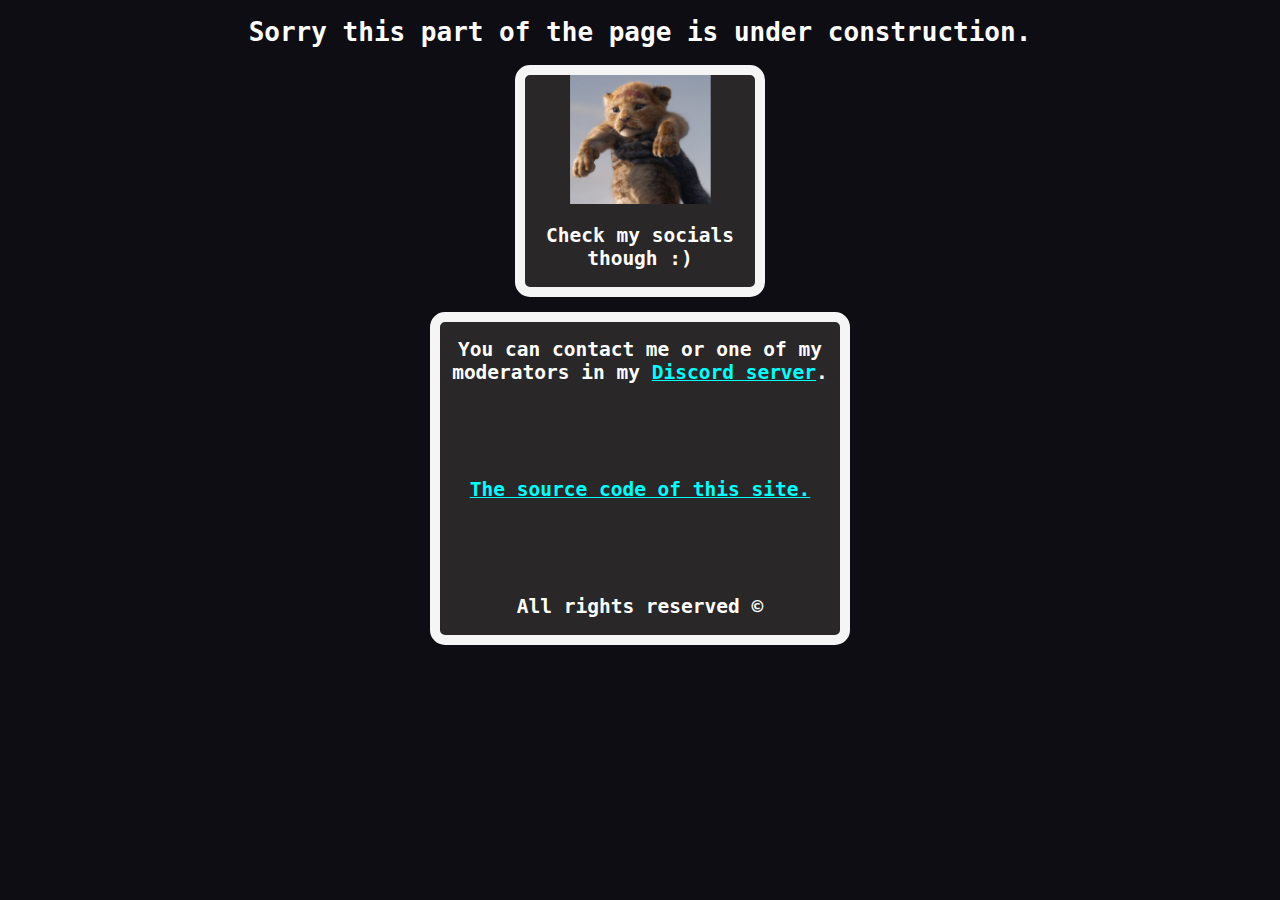
==== index.html @ 47179122 "Added ads" ====
<!DOCTYPE html>
<html lang="en">

<head>
  <script async src="https://pagead2.googlesyndication.com/pagead/js/adsbygoogle.js?client=ca-pub-6978028396153398"
     crossorigin="anonymous"></script>
  <link rel="stylesheet" href="style.css">
  <link rel="icon" href="logo.png">
  <meta charset="UTF-8">
  <meta http-equiv="X-UA-Compatible" content="IE=edge">
  <meta name="viewport" content="width=device-width, initial-scale=1.0">
  <title>Homepage</title>
</head>

<body>
  <h1>Sorry this part of the page is under construction.</h1>
  <div class="position">
    <div class="item">
      <div class="content">
        <a href="socials/index.html">
          <img src="socials/images/simba.png" class="social-logo" alt="Discord">
          <h2 class="itemtext">Check my socials though :)</h2>
        </a>
      </div>
    </div>
  </div>
  <div class="voetje">
    <footer>
      <h2 class="end">You can contact me or one of my moderators in my <a href="https://discord.gg/z48t39mW27"
          target="_blank" class="dc">Discord server</a>.
      </h2>
      <p></p>
      <h2 class="end"> <a class="dc" href="https://github.com/lamborghinigamer1/Lambo-socials">The source code of
          this site.</a></h2>
      <p></p>
      <h2 class="end">All rights reserved ©</h2>
    </footer>
  </div>
</body>

</html>
---- style.css ----
body {
    background-color: rgb(15, 13, 20);
}

h1,
h2,
h3,
h4,
h5,
h6 {
    color: white;
    font-family: monospace;
}

h1 {
    text-align: center;
}

.item {
    display: flex;
    border: solid;
    border-color: whitesmoke;
    border-width: 10px;
    width: 230px;
    background-color: rgba(73, 70, 65, 0.466);
    border-radius: 15px;
}

.item:hover {
    background-color: gray;
    border-color: rgb(161, 55, 55);
}

.social-logo {
    max-width: 230px;
}

.position {
    display: flex;
    flex-direction: row;
    justify-content: center;
    flex-wrap: wrap;
    gap: 15px;
}

.content {
    display: flex;
}

.itemtext {
    text-align: center;
}

footer {
    display: flex;
    flex-direction: column;
    gap: 15px;
    max-width: 400px;
    background-color: rgb(73, 70, 65, 0.466);
    border: solid;
    border-color: whitesmoke;
    border-width: 10px;
    border-radius: 15px;
}

.dc {
    color: aqua;
    text-decoration: underline;
}

.dc:hover {
    color: rgb(175, 223, 223);
}

.end {
    text-align: center;
}

.voetje {
    display: flex;
    gap: 15px;
    justify-content: center;
    margin-top: 15px;
}

a {
    text-decoration: none;
    gap: 5px;
}
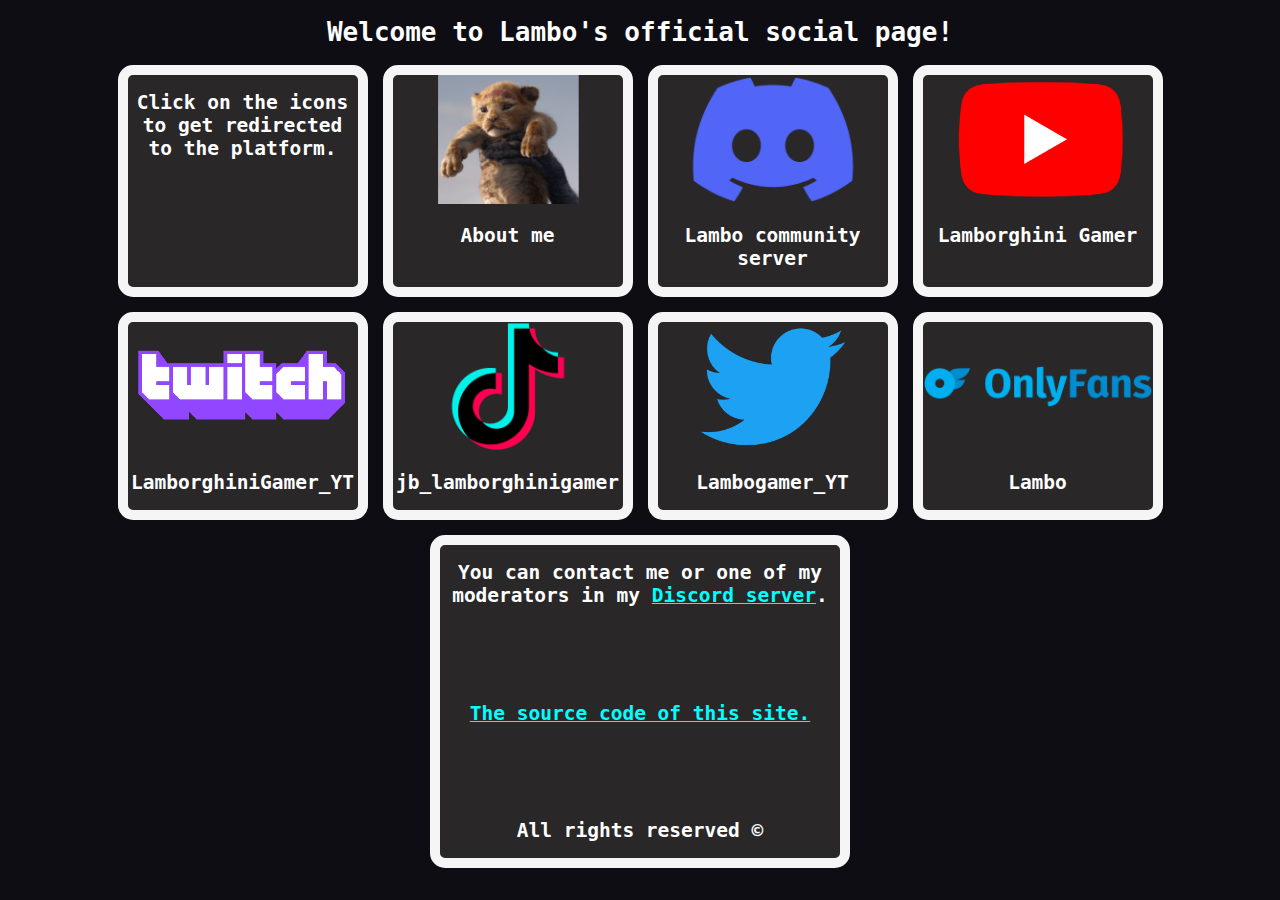
==== commit 4035ef31: "Update" ====
--- a/index.html
+++ b/index.html
@@ -2,40 +2,112 @@
 <html lang="en">
 
 <head>
-  <script async src="https://pagead2.googlesyndication.com/pagead/js/adsbygoogle.js?client=ca-pub-6978028396153398"
-     crossorigin="anonymous"></script>
-  <link rel="stylesheet" href="style.css">
-  <link rel="icon" href="logo.png">
-  <meta charset="UTF-8">
-  <meta http-equiv="X-UA-Compatible" content="IE=edge">
-  <meta name="viewport" content="width=device-width, initial-scale=1.0">
-  <title>Homepage</title>
+    <link rel="stylesheet" href="style/style.css">
+    <link rel="icon" href="logo.png">
+    <meta charset="UTF-8">
+    <meta http-equiv="X-UA-Compatible" content="IE=edge">
+    <meta name="viewport" content="width=device-width, initial-scale=1.0">
+    <title>Lambo's socials</title>
 </head>
 
 <body>
-  <h1>Sorry this part of the page is under construction.</h1>
-  <div class="position">
-    <div class="item">
-      <div class="content">
-        <a href="socials/index.html">
-          <img src="socials/images/simba.png" class="social-logo" alt="Discord">
-          <h2 class="itemtext">Check my socials though :)</h2>
-        </a>
-      </div>
+
+
+    <h1>Welcome to Lambo's official social page!</h1>
+
+    <div class="topbar"></div>
+    <div class="position">
+
+
+        <div class="item">
+            <div class="content">
+                <h2 class="itemtext">Click on the icons to get redirected to the platform.</h2>
+                </a>
+            </div>
+        </div>
+
+        <div class="item">
+            <div class="content">
+                <a href="pages/about-me.html">
+                    <img src="images/simba.png" class="social-logo" alt="Discord">
+                    <h2 class="itemtext">About me</h2>
+
+                </a>
+            </div>
+        </div>
+
+        <div class="item">
+            <div class="content">
+                <a href="https://discord.gg/z48t39mW27" target="_blank">
+                    <img src="images/discord-logo.png" class="social-logo" alt="Discord">
+                    <h2 class="itemtext">Lambo community server</h2>
+
+                </a>
+            </div>
+        </div>
+        <div class="item">
+            <div class="content">
+                <a href="https://www.youtube.com/channel/UCnRW7gN7dpmD7rCixHKHXfw" target="_blank">
+                    <img src="images/youtube-logo.png" class="social-logo" alt="Youtube">
+                    <h2 class="itemtext">Lamborghini Gamer</h2>
+
+                </a>
+            </div>
+        </div>
+
+        <div class="item">
+            <div class="content">
+                <a href="https://www.twitch.tv/lamborghinigamer_yt" target="_blank">
+                    <img src="images/twitch-logo.png" class="social-logo" alt="Twitch">
+                    <h2 class="itemtext">LamborghiniGamer_YT</h2>
+
+                </a>
+            </div>
+        </div>
+
+        <div class="item">
+            <div class="content">
+                <a href="https://www.tiktok.com/@jb_lamborghinigamer" target="_blank">
+                    <img src="images/tiktok-logo.png" class="social-logo" alt="Tiktok">
+                    <h2 class="itemtext">jb_lamborghinigamer</h2>
+
+                </a>
+            </div>
+        </div>
+
+        <div class="item">
+            <div class="content">
+                <a href="https://twitter.com/Lambogamer_YT" target="_blank">
+                    <img src="images/twitter-logo.png" class="social-logo" alt="Twitter">
+                    <h2 class="itemtext">Lambogamer_YT</h2>
+
+                </a>
+            </div>
+        </div>
+
+        <div class="item">
+            <div class="content">
+                <a href="https://www.youtube.com/watch?v=dQw4w9WgXcQ" target="_blank">
+                    <img src="images/onlyFans-logo.png" class="social-logo" alt="Onlyfans">
+                    <h2 class="itemtext">Lambo</h2>
+
+                </a>
+            </div>
+        </div>
     </div>
-  </div>
-  <div class="voetje">
-    <footer>
-      <h2 class="end">You can contact me or one of my moderators in my <a href="https://discord.gg/z48t39mW27"
-          target="_blank" class="dc">Discord server</a>.
-      </h2>
-      <p></p>
-      <h2 class="end"> <a class="dc" href="https://github.com/lamborghinigamer1/Lambo-socials">The source code of
-          this site.</a></h2>
-      <p></p>
-      <h2 class="end">All rights reserved ©</h2>
-    </footer>
-  </div>
+    <div class="voetje">
+        <footer>
+            <h2 class="end">You can contact me or one of my moderators in my <a href="https://discord.gg/z48t39mW27"
+                    target="_blank" class="dc">Discord server</a>.
+            </h2>
+            <p></p>
+            <h2 class="end"> <a class="dc" href="https://github.com/lamborghinigamer1/Lambo-socials">The source code of
+                    this site.</a></h2>
+            <p></p>
+            <h2 class="end">All rights reserved ©</h2>
+        </footer>
+    </div>
+
 </body>
 
 </html>--- a/style/style.css
+++ b/style/style.css
@@ -0,0 +1,91 @@
+body {
+    background-color: rgb(15, 13, 20);
+}
+
+h1,
+h2,
+h3,
+h4,
+h5,
+h6 {
+    color: white;
+    font-family: monospace;
+}
+
+h1 {
+    text-align: center;
+}
+
+.item {
+    display: flex;
+    border: solid;
+    border-color: whitesmoke;
+    border-width: 10px;
+    width: 230px;
+    background-color: rgba(73, 70, 65, 0.466);
+    border-radius: 15px;
+}
+
+.item:hover:not(:first-child) {
+    background-color: gray;
+    border-color: rgb(161, 55, 55);
+}
+.item:active{
+    transform: translateY(5px);
+}
+.social-logo {
+    max-width: 230px;
+}
+
+.position {
+    display: flex;
+    flex-direction: row;
+    justify-content: center;
+    flex-wrap: wrap;
+    gap: 15px;
+}
+
+.content {
+    display: flex;
+}
+
+.itemtext {
+    text-align: center;
+}
+
+footer {
+    display: flex;
+    flex-direction: column;
+    gap: 15px;
+    max-width: 400px;
+    background-color: rgb(73, 70, 65, 0.466);
+    border: solid;
+    border-color: whitesmoke;
+    border-width: 10px;
+    border-radius: 15px;
+}
+
+.dc {
+    color: aqua;
+    text-decoration: underline;
+}
+
+.dc:hover {
+    color: rgb(175, 223, 223);
+}
+
+.end {
+    text-align: center;
+}
+
+.voetje {
+    display: flex;
+    gap: 15px;
+    justify-content: center;
+    margin-top: 15px;
+}
+
+a {
+    text-decoration: none;
+    gap: 5px;
+}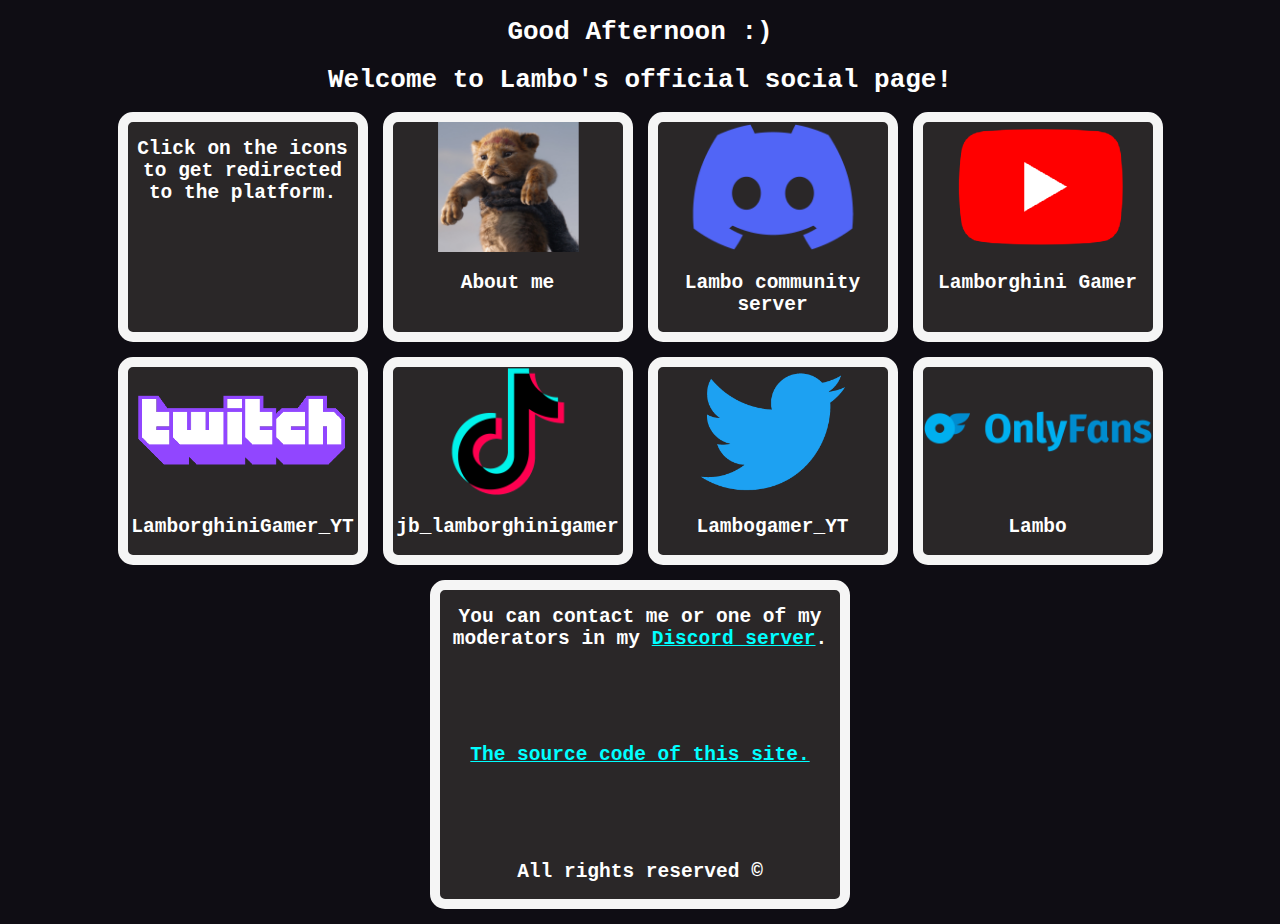
==== commit 07b8c725: "Update" ====
--- a/index.html
+++ b/index.html
@@ -12,7 +12,8 @@
 
 <body>
 
-
+    <h1 id="time">Good morning :)</h1>
+    <script src="scripts/time.js"></script>
     <h1>Welcome to Lambo's official social page!</h1>
 
     <div class="topbar"></div>
--- a/style/style.css
+++ b/style/style.css
@@ -30,7 +30,7 @@
     background-color: gray;
     border-color: rgb(161, 55, 55);
 }
-.item:active{
+.item:active:not(:first-child){
     transform: translateY(5px);
 }
 .social-logo {
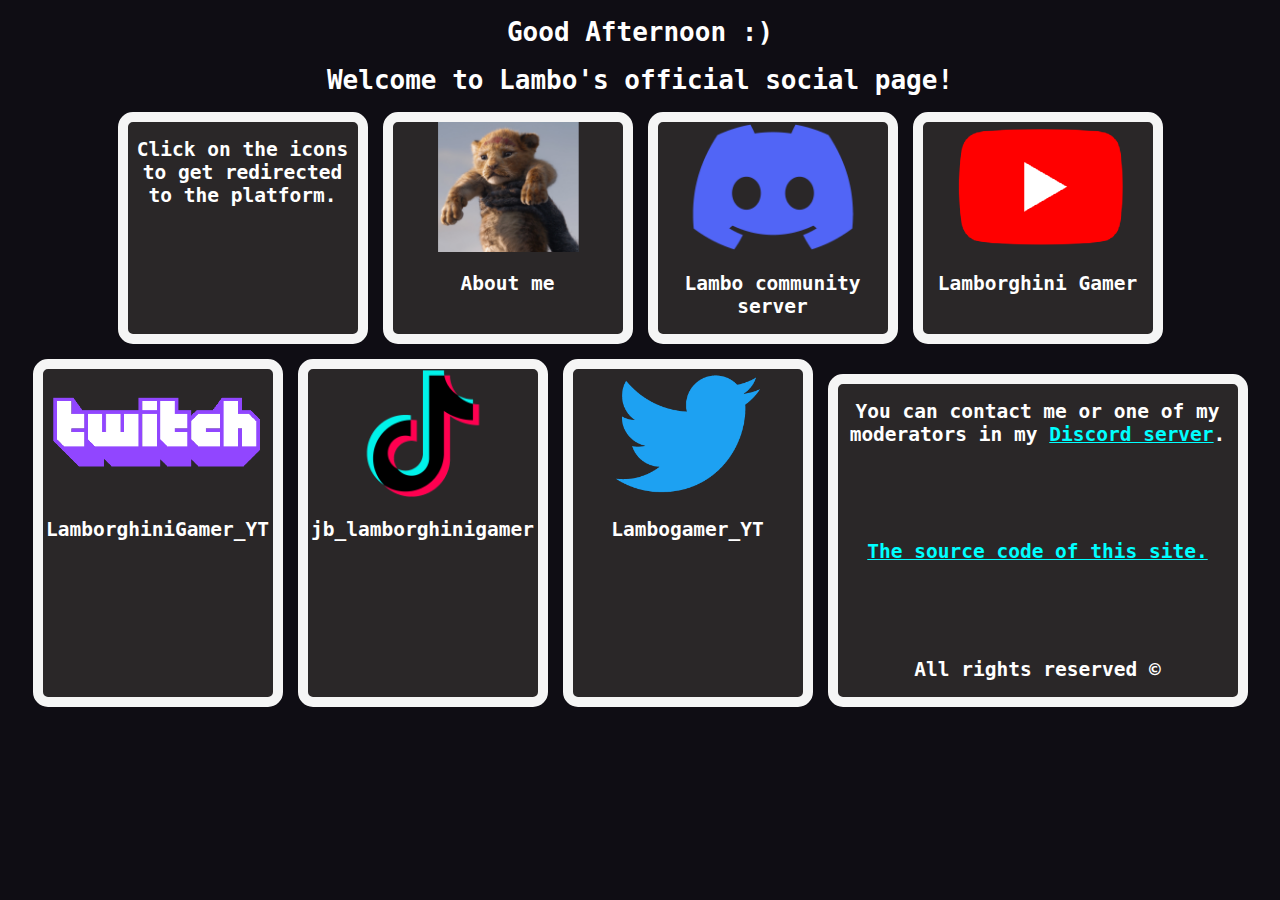
==== commit 347a2dca: "Update" ====
--- a/index.html
+++ b/index.html
@@ -86,7 +86,7 @@
             </div>
         </div>
 
-        <div class="item">
+        <!-- <div class="item">
             <div class="content">
                 <a href="https://www.youtube.com/watch?v=dQw4w9WgXcQ" target="_blank">
                     <img src="images/onlyFans-logo.png" class="social-logo" alt="Onlyfans">
@@ -95,7 +95,7 @@
                 </a>
             </div>
         </div>
-    </div>
+    </div> -->
     <div class="voetje">
         <footer>
             <h2 class="end">You can contact me or one of my moderators in my <a href="https://discord.gg/z48t39mW27"
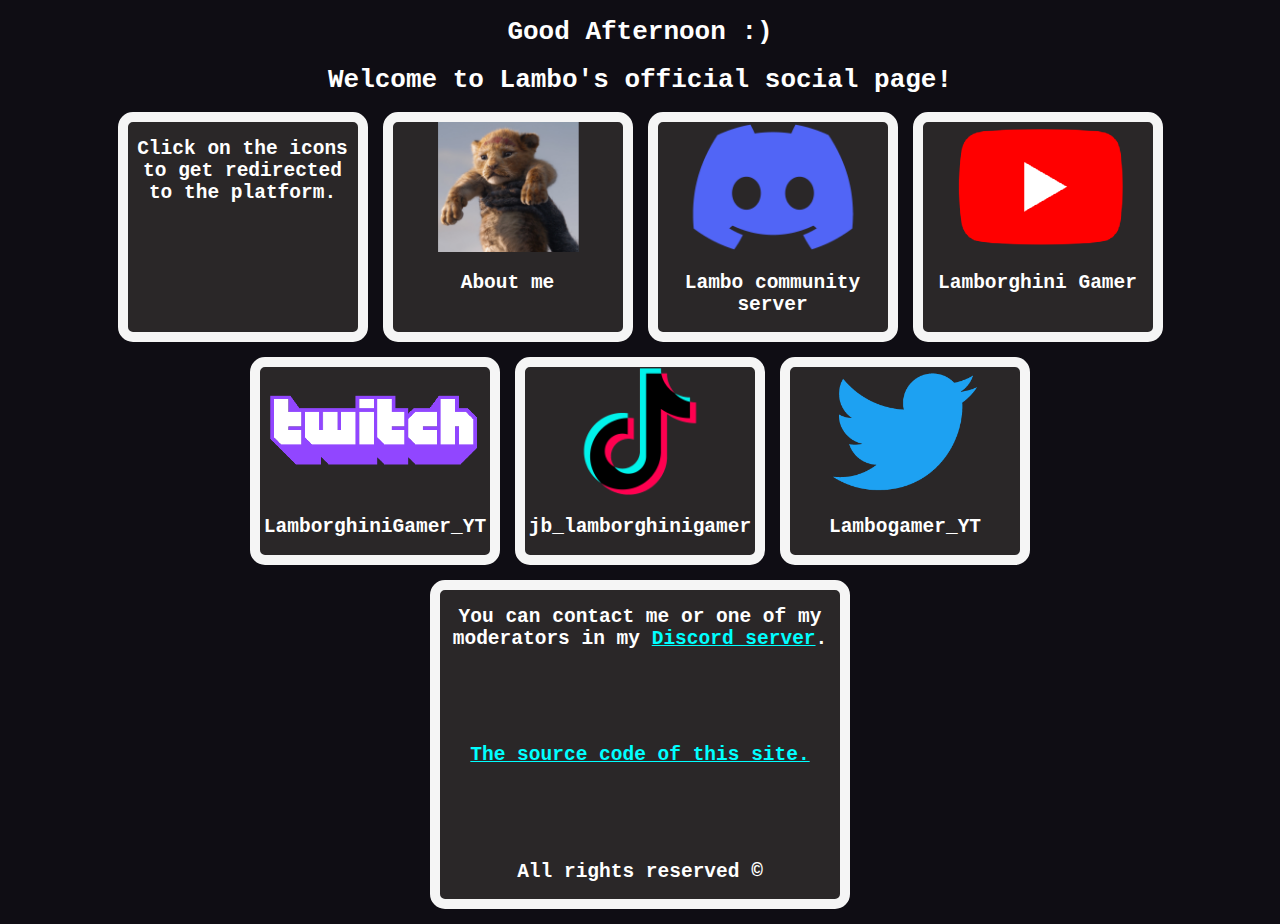
==== commit fe0f46e7: "update" ====
--- a/index.html
+++ b/index.html
@@ -16,7 +16,6 @@
     <script src="scripts/time.js"></script>
     <h1>Welcome to Lambo's official social page!</h1>
 
-    <div class="topbar"></div>
     <div class="position">
 
 
@@ -94,8 +93,8 @@
 
                 </a>
             </div>
-        </div>
-    </div> -->
+        </div> -->
+    </div>
     <div class="voetje">
         <footer>
             <h2 class="end">You can contact me or one of my moderators in my <a href="https://discord.gg/z48t39mW27"
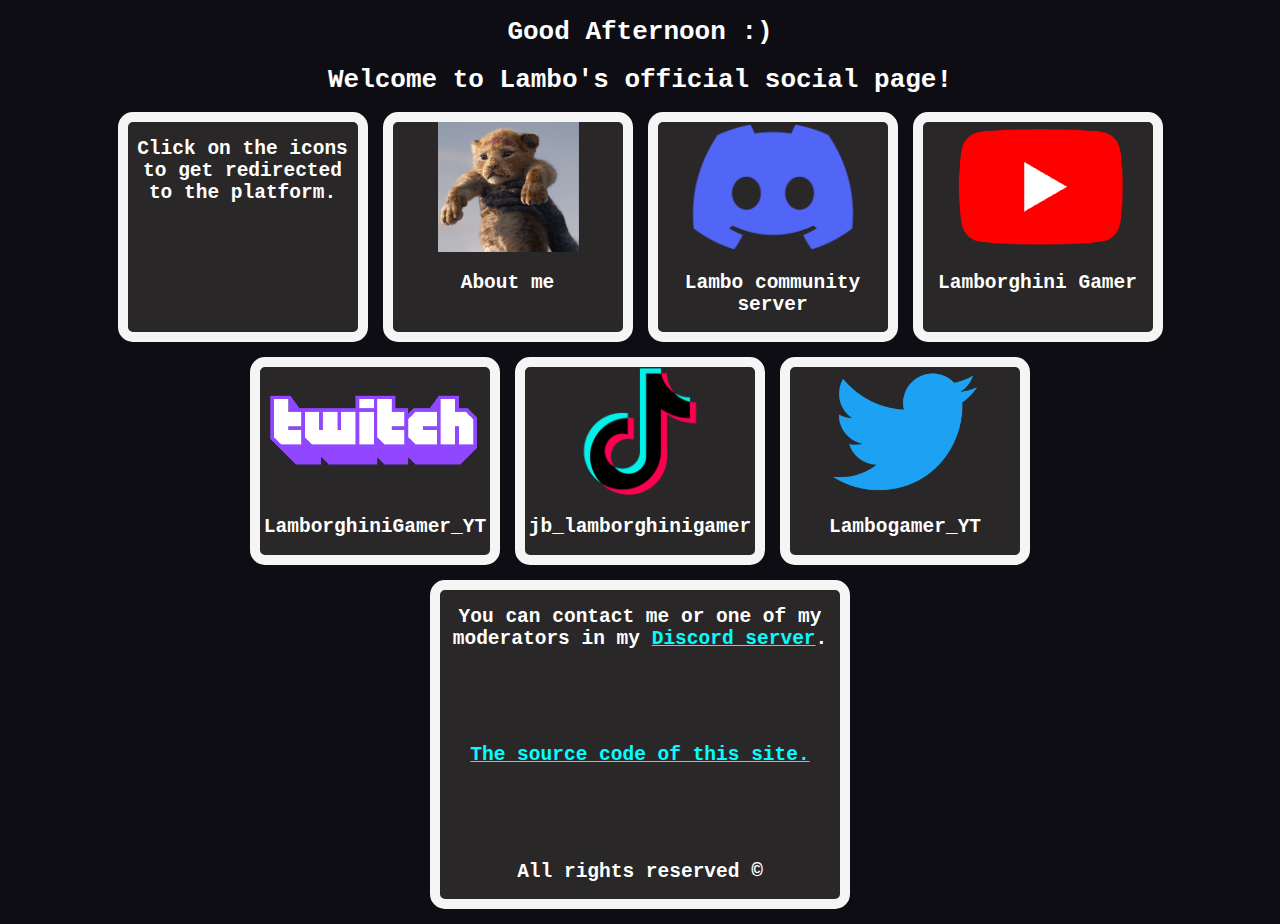
==== commit 3b3748a4: "update" ====
--- a/index.html
+++ b/index.html
@@ -13,7 +13,6 @@
 <body>
 
     <h1 id="time">Good morning :)</h1>
-    <script src="scripts/time.js"></script>
     <h1>Welcome to Lambo's official social page!</h1>
 
     <div class="position">
@@ -107,7 +106,7 @@
             <h2 class="end">All rights reserved ©</h2>
         </footer>
     </div>
-
+    <script src="scripts/index.js"></script>
 </body>
 
 </html>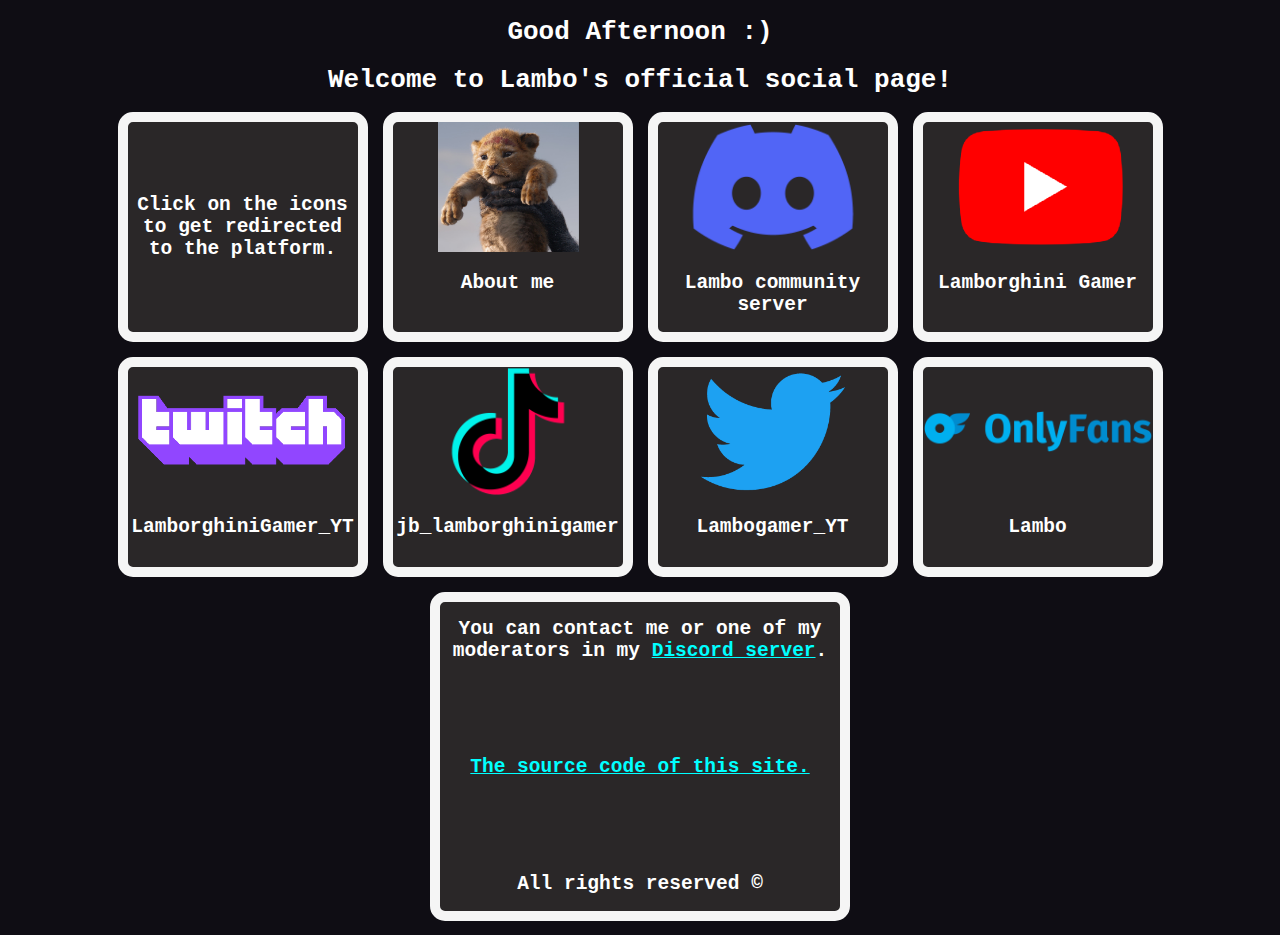
==== commit db96c853: "Update index.html" ====
--- a/index.html
+++ b/index.html
@@ -12,7 +12,7 @@
 
 <body>
 
-    <h1 id="time">Good morning :)</h1>
+    <h1 id="time"></h1>
     <h1>Welcome to Lambo's official social page!</h1>
 
     <div class="position">
@@ -84,7 +84,7 @@
             </div>
         </div>
 
-        <!-- <div class="item">
+        <div class="item">
             <div class="content">
                 <a href="https://www.youtube.com/watch?v=dQw4w9WgXcQ" target="_blank">
                     <img src="images/onlyFans-logo.png" class="social-logo" alt="Onlyfans">
@@ -92,7 +92,7 @@
 
                 </a>
             </div>
-        </div> -->
+        </div>
     </div>
     <div class="voetje">
         <footer>
--- a/style/style.css
+++ b/style/style.css
@@ -1,5 +1,6 @@
 body {
     background-color: rgb(15, 13, 20);
+    color: whitesmoke;
 }
 
 h1,
@@ -24,6 +25,7 @@
     width: 230px;
     background-color: rgba(73, 70, 65, 0.466);
     border-radius: 15px;
+    min-height: 200px;
 }
 
 .item:hover:not(:first-child) {
@@ -50,6 +52,9 @@
 }
 
 .itemtext {
+    display: flex;
+    flex-direction: column;
+    justify-content: center;
     text-align: center;
 }
 
@@ -88,4 +93,10 @@
 a {
     text-decoration: none;
     gap: 5px;
+}
+
+#backButton{
+    display: flex;
+    flex-direction: column;
+    justify-content: center;
 }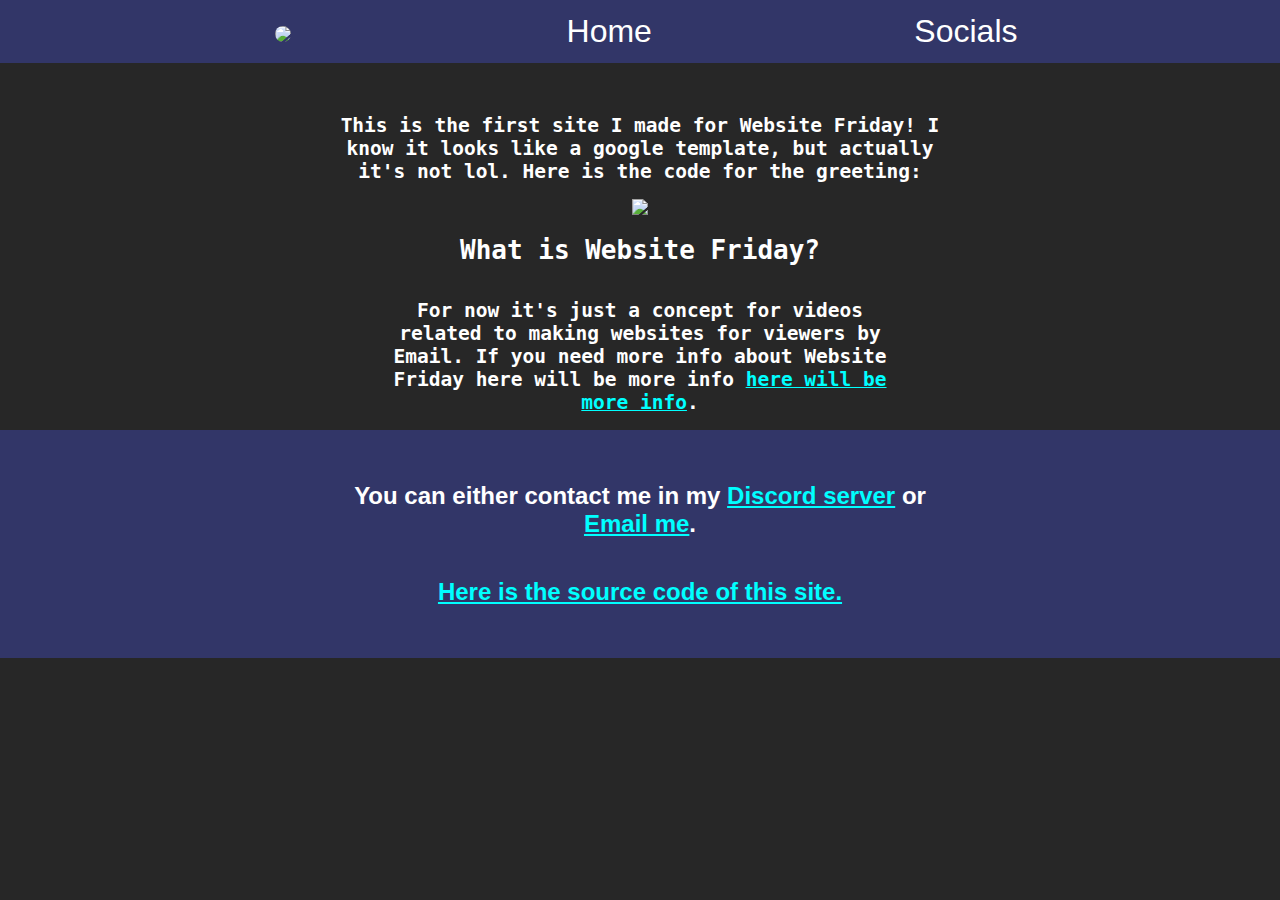
==== commit 1d9fa6e6: "Fixed" ====
--- a/index.html
+++ b/index.html
@@ -2,111 +2,46 @@
 <html lang="en">
 
 <head>
+    <link rel="icon" href="../images/simba-pfp.jpg">
     <link rel="stylesheet" href="style/style.css">
-    <link rel="icon" href="logo.png">
     <meta charset="UTF-8">
     <meta http-equiv="X-UA-Compatible" content="IE=edge">
     <meta name="viewport" content="width=device-width, initial-scale=1.0">
-    <title>Lambo's socials</title>
+    <title>Homepage</title>
 </head>
 
 <body>
+    <nav id="NavigationBar">
+        <a id="logolink" class="navlink" href="socials/about.html"><img id="navlogo" src="images/simba-pfp.jpg"></a>
+        <a class="navlink" href="index.html">Home</a>
+        <a class="navlink" href="socials/index.html">Socials</a>
+    </nav>
+    <div id="TopHeading">
+        <h1></h1>
+        <h2 id="InfoSite">This is the first site I made for Website Friday! I know it looks like a google template, but
+            actually it's
+            not lol. Here is the code for the greeting:</h2>
+        <a id="JSCode" href="https://github.com/lamborghinigamer1/Website-Friday/blob/main/script/script.js"><img id="JSCode-img"
+                src="images/javascriptcode.jpg"></a>
+    </div>
+    <div id="websiteFriday">
+        <h1>What is Website Friday?</h1>
+        <h2 id="InfoFriday">For now it's just a concept for videos related to making websites for viewers by Email. If
+            you need more info about Website Friday here will be more info <a class="Links"
+                href="https://www.youtube.com/watch?v=NK7JcejZck4">here will be more info</a>.</h2>
+    </div>
 
-    <h1 id="time"></h1>
-    <h1>Welcome to Lambo's official social page!</h1>
-
-    <div class="position">
-
-
-        <div class="item">
-            <div class="content">
-                <h2 class="itemtext">Click on the icons to get redirected to the platform.</h2>
-                </a>
-            </div>
-        </div>
-
-        <div class="item">
-            <div class="content">
-                <a href="pages/about-me.html">
-                    <img src="images/simba.png" class="social-logo" alt="Discord">
-                    <h2 class="itemtext">About me</h2>
-
-                </a>
-            </div>
-        </div>
-
-        <div class="item">
-            <div class="content">
-                <a href="https://discord.gg/z48t39mW27" target="_blank">
-                    <img src="images/discord-logo.png" class="social-logo" alt="Discord">
-                    <h2 class="itemtext">Lambo community server</h2>
-
-                </a>
-            </div>
-        </div>
-        <div class="item">
-            <div class="content">
-                <a href="https://www.youtube.com/channel/UCnRW7gN7dpmD7rCixHKHXfw" target="_blank">
-                    <img src="images/youtube-logo.png" class="social-logo" alt="Youtube">
-                    <h2 class="itemtext">Lamborghini Gamer</h2>
-
-                </a>
-            </div>
-        </div>
-
-        <div class="item">
-            <div class="content">
-                <a href="https://www.twitch.tv/lamborghinigamer_yt" target="_blank">
-                    <img src="images/twitch-logo.png" class="social-logo" alt="Twitch">
-                    <h2 class="itemtext">LamborghiniGamer_YT</h2>
-
-                </a>
-            </div>
-        </div>
-
-        <div class="item">
-            <div class="content">
-                <a href="https://www.tiktok.com/@jb_lamborghinigamer" target="_blank">
-                    <img src="images/tiktok-logo.png" class="social-logo" alt="Tiktok">
-                    <h2 class="itemtext">jb_lamborghinigamer</h2>
-
-                </a>
-            </div>
-        </div>
-
-        <div class="item">
-            <div class="content">
-                <a href="https://twitter.com/Lambogamer_YT" target="_blank">
-                    <img src="images/twitter-logo.png" class="social-logo" alt="Twitter">
-                    <h2 class="itemtext">Lambogamer_YT</h2>
-
-                </a>
-            </div>
-        </div>
-
-        <div class="item">
-            <div class="content">
-                <a href="https://www.youtube.com/watch?v=dQw4w9WgXcQ" target="_blank">
-                    <img src="images/onlyFans-logo.png" class="social-logo" alt="Onlyfans">
-                    <h2 class="itemtext">Lambo</h2>
-
-                </a>
-            </div>
-        </div>
-    </div>
-    <div class="voetje">
-        <footer>
-            <h2 class="end">You can contact me or one of my moderators in my <a href="https://discord.gg/z48t39mW27"
-                    target="_blank" class="dc">Discord server</a>.
-            </h2>
-            <p></p>
-            <h2 class="end"> <a class="dc" href="https://github.com/lamborghinigamer1/Lambo-socials">The source code of
-                    this site.</a></h2>
-            <p></p>
-            <h2 class="end">All rights reserved ©</h2>
-        </footer>
-    </div>
-    <script src="scripts/index.js"></script>
+    <footer>
+        <p></p>
+        <h2 class="FooterInfo">You can either contact me in my <a href="https://discord.gg/z48t39mW27" target="_blank"
+                class="Links">Discord server</a> <span></span> or <span></span><a class="Links"
+                href="mailto:websitefriday@gmail.com">Email me</a>.
+        </h2>
+        <h2><a class="Links" href="https://github.com/lamborghinigamer1/Website-Friday">Here is the source code of this
+                site.</a></h2>
+        <p></p>
+    </footer>
+    <script src="script/script.js"></script>
 </body>
 
 </html>--- a/style/style.css
+++ b/style/style.css
@@ -1,6 +1,41 @@
 body {
-    background-color: rgb(15, 13, 20);
-    color: whitesmoke;
+    background-color: #272727;
+    color: white;
+    margin: 0;
+    padding: 0;
+    font-family: monospace;
+}
+
+#NavigationBar {
+    display: flex;
+    flex-wrap: wrap;
+    justify-content: space-evenly;
+    background-color: #323668;
+    align-items: center;
+}
+
+.navlink {
+    color: white;
+    text-decoration: none;
+    font-size: 200%;
+    font-family: Arial;
+}
+
+.navlink:hover {
+    color: gray;
+}
+
+.navlink:active {
+    transform: translateY(10%);
+}
+
+#navlogo {
+    height: 20%;
+    border-radius: 50%;
+}
+
+#logolink {
+    padding: 1%;
 }
 
 h1,
@@ -9,94 +44,104 @@
 h4,
 h5,
 h6 {
-    color: white;
-    font-family: monospace;
-}
-
-h1 {
     text-align: center;
 }
 
-.item {
-    display: flex;
-    border: solid;
-    border-color: whitesmoke;
-    border-width: 10px;
-    width: 230px;
-    background-color: rgba(73, 70, 65, 0.466);
-    border-radius: 15px;
-    min-height: 200px;
-}
-
-.item:hover:not(:first-child) {
-    background-color: gray;
-    border-color: rgb(161, 55, 55);
-}
-.item:active:not(:first-child){
-    transform: translateY(5px);
-}
-.social-logo {
-    max-width: 230px;
-}
-
-.position {
-    display: flex;
-    flex-direction: row;
-    justify-content: center;
-    flex-wrap: wrap;
-    gap: 15px;
-}
-
-.content {
-    display: flex;
-}
-
-.itemtext {
+#TopHeading {
     display: flex;
     flex-direction: column;
     justify-content: center;
-    text-align: center;
+    align-items: center;
+}
+
+#JSCode:active {
+    transform: translateY(3%);
+}
+
+#JSCode-img{
+    width: 100%;
+    border-radius: 2%;
+}
+
+#InfoSite {
+    width: 50%;
+}
+
+.Links {
+    color: #00ffff;
+}
+
+.Links:hover {
+    color: #cacada;
+}
+
+.Links:active {
+    transform: translateY(10%);
+}
+
+#websiteFriday {
+    display: flex;
+    flex-direction: column;
+    align-items: center;
+}
+
+#InfoFriday {
+    width: 40%;
 }
 
 footer {
     display: flex;
     flex-direction: column;
-    gap: 15px;
-    max-width: 400px;
-    background-color: rgb(73, 70, 65, 0.466);
-    border: solid;
-    border-color: whitesmoke;
-    border-width: 10px;
-    border-radius: 15px;
+    justify-content: center;
+    align-items: center;
+    background-color: #323668;
+    color: white;
+    font-family: Arial;
 }
 
-.dc {
-    color: aqua;
-    text-decoration: underline;
+.FooterInfo {
+    width: 50%;
 }
 
-.dc:hover {
-    color: rgb(175, 223, 223);
+#TopHeadingSocials {
+    display: flex;
+    flex-direction: row;
+    flex-wrap: wrap;
+    justify-content: center;
+    align-items: center;
+    gap: 1%;
 }
 
-.end {
-    text-align: center;
+.social-item {
+    border: solid;
+    border-color: white;
+    border-width: 10px;
+    border-radius: 5%;
+    background-color: #212422;
 }
 
-.voetje {
-    display: flex;
-    gap: 15px;
-    justify-content: center;
-    margin-top: 15px;
+.social-item:hover{
+    background-color: #646464;
 }
 
-a {
+.Social-Links {
     text-decoration: none;
-    gap: 5px;
+    color: #FFFFFF;
 }
 
-#backButton{
-    display: flex;
-    flex-direction: column;
-    justify-content: center;
+.Social-Links:hover {
+    color: #ff4f3c;
+}
+
+.Social-Links:active {
+    transform: translateY(10%);
+}
+
+.social-logo{
+    width: 50%;
+}
+
+#about-img{
+    width: 17%;
+    border-radius: 10%;
 }